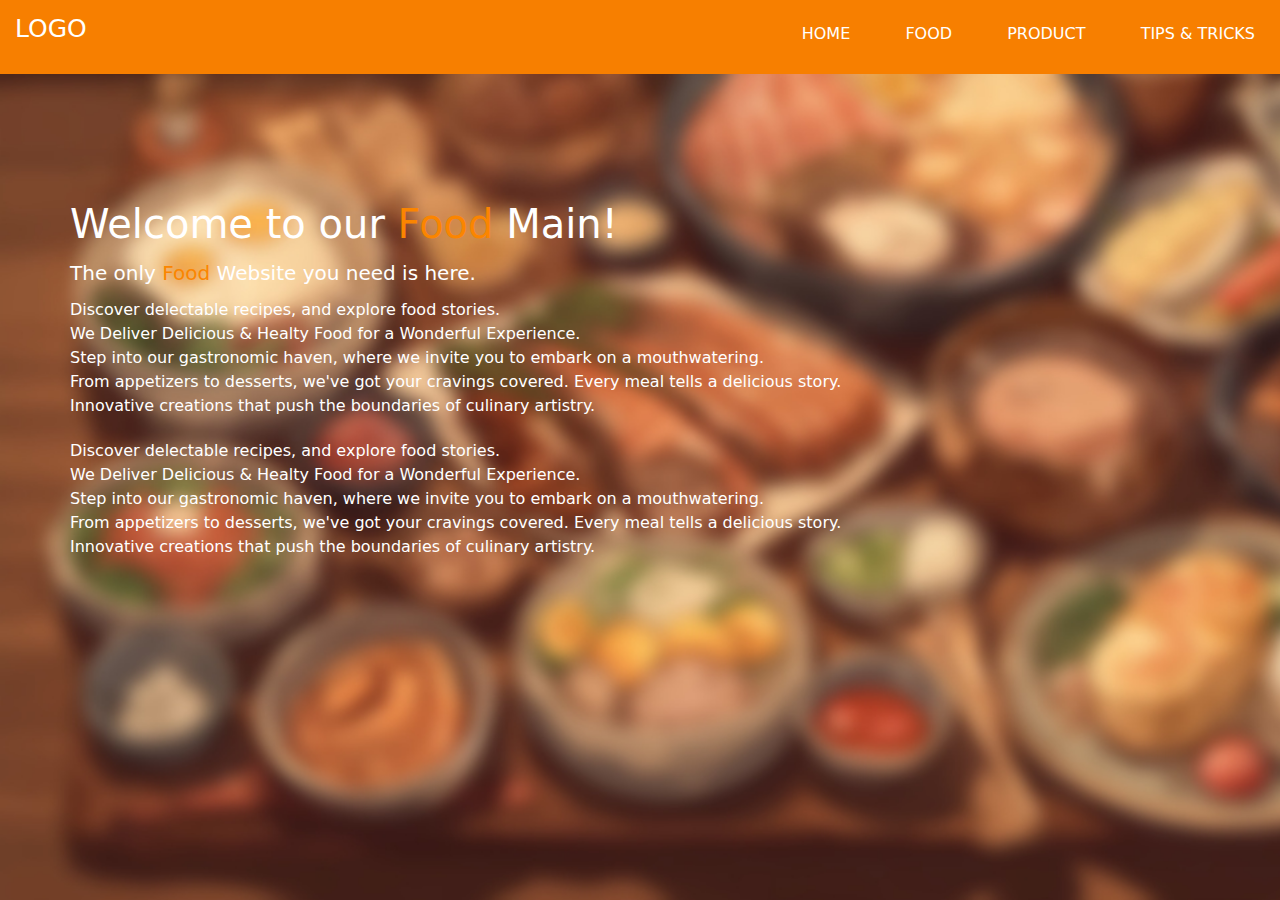
==== assets/html/main.html @ 7edc39aa "..." ====
<!DOCTYPE html>
<html lang="en">
    <head>
        <meta charset="UTF-8">
        <meta name="viewport" content="width=device-width, initial-scale=1.0">
        <!-- Css -->
        <link href="../css/main-style.css" rel="stylesheet">
        <!-- Bootstrap -->
        <link href="../css/bootstrap.css" rel="stylesheet">
        <title>Food And Products</title>
    </head>
    <body>
        <header>
            <nav>
                <a href="#" class="nav-logo">LOGO</a>
                <button class="menu-button" id="open-menu">&#9776;</button>
                <button class="menu-button-x" id="close-menu">&#x2612;</button> 
                <ul id="nav-ul">
                    <li><a href="#home" class="mHome">Home</a></li>
                    <li><a href="#">Food</a></li>
                    <li><a href="#">Product</a></li>
                    <li><a href="#">Tips & Tricks</a></li>
                </ul>
            </nav>  
        </header>
        <main id="home">
            <h1>Welcome to our <span>Food</span> Main!</h1>
            <h5>The only <span>Food</span> Website you need is here.</h5>
            <p>
                Discover delectable recipes, and explore food stories. <br> We Deliver Delicious & Healty Food for a Wonderful Experience.<br>Step into our gastronomic haven, where we invite you to embark on a mouthwatering. <br> From appetizers to desserts, we've got your cravings covered. Every meal tells a delicious story. <br> Innovative creations that push the boundaries of culinary artistry. <br>
            </p>
            <p>
                Discover delectable recipes, and explore food stories. <br> We Deliver Delicious & Healty Food for a Wonderful Experience.<br>Step into our gastronomic haven, where we invite you to embark on a mouthwatering. <br> From appetizers to desserts, we've got your cravings covered. Every meal tells a delicious story. <br> Innovative creations that push the boundaries of culinary artistry. <br>
            </p>
        </main>
        <script type="text/javascript" src="../js/script.js"></script>
    </body>
</html>
---- assets/css/main-style.css ----
* {
    margin: 0;
    padding: 0;
    box-sizing: border-box;
}

body {
    overflow-x: hidden;
    scroll-behavior: smooth;
    font-family: Arial, sans-serif;
}

/* ---------------------------- Header -----------------------------------*/

header {
    z-index: 1;
    position: fixed;
    top: 0;
    list-style-type: none;
    margin: 0;
    padding: 0;
    overflow: hidden;
    background-color: #f77f00;
    width: 100%;
}

/* ---------------------------- Nav Bar -----------------------------------*/

.menu-button, .menu-button-x {
    visibility: hidden;
}

nav ul {
    visibility: visible;
    padding-top: 10px;
    float: right;
}

li {
    list-style-type: none;
    display: inline-block;
}

li a {
    display: block;
    color: white;
    text-align: center;
    padding: 12px 25px;
    text-decoration: none;
    text-transform: uppercase;
}

.nav-logo {
    position: absolute;
    margin: 10px 0 0 15px;
    font-size: 25px;
    text-decoration: none;
    color: white;
    font-weight: 2;
}


li a:hover {
    transition: 0.2s;
    border-radius: 10px;
    transform: scale(1.2);
    z-index: 3;
}

/* ---------------------------- Home -----------------------------------*/

#home {
    padding: 200px 0 0 70px;
    color: white;
    text-transform: initial;
    background: url(../img/BackgroundFoodAnimeX.jpg); 
    background-repeat: no-repeat;
    background-size: cover;
    height: 100vh;
}

#home h1 {
    position: relative;
    padding-bottom: 5px;
    border-radius: 10px;
    animation: slideIn 0.8s ease;
}

#home h5, p{
    position: relative;
    animation: slideIn 1s ease;
    padding-bottom: 5px;
}

#home span {
    color:#fb8500;
}

#home img {
    border-radius: 25px;
}

/* ----------------------------------For Mobile Phone----------------------------------------- */
@media (max-width: 650px) {
    
    /* ---------------------------- Responsive Navbar --------------------------*/

    header {
        background-color: #f77f00;
        border-radius: 0 0 15px 15px;
    }

    .menu-button {
        margin-top: 3px;
        float: right;
        background: none;
        visibility: visible;
        border: none;
        color: white;
        font-size: 25px;
        cursor: pointer;
        padding: auto 50 50 10;
        margin-right: 12px;
    }

    .menu-button-x {
        margin-top: 3px;
        visibility: hidden;
        float: right;
        background: none;
        border: none;
        color: white;
        font-size: 25px;
        cursor: pointer;
        margin-right: 12px;
    }

    nav ul {
        background-color: #f77f00;
        float: none;
    }

    ul {
        display: none;
    }
    
    li { 
        list-style-type: none;
        display: block;
    }

    .nav-logo {
        position: inherit;
    }

    .mHome {
        margin-top: 35px;
    }

    #home {
        padding: 85px 0 0 10px;
        background: url(../img/BackgroundFoodAnimeX.jpg);
        background-size: cover;
        background-position: center;
        background-repeat: no-repeat;
    }
}

/* ---------------------------- Animation -----------------------------------*/

/* h1 and p animation */

@keyframes slideIn {
    from {left: 50px;}
    to {left: 0px;}
}
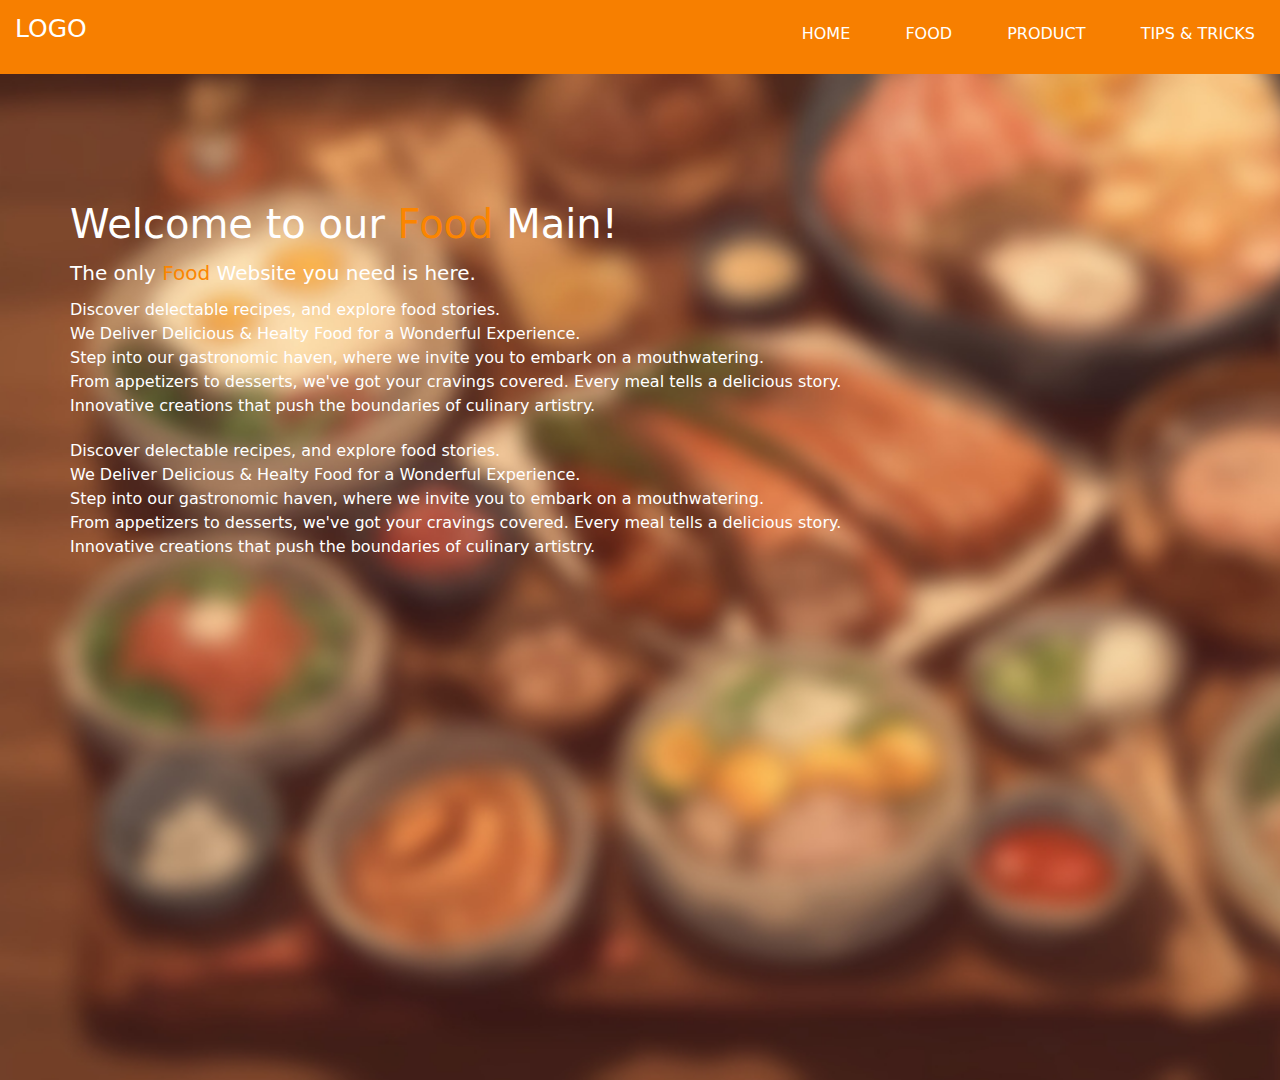
==== commit 5d07fd8d: "..." ====
--- a/assets/html/main.html
+++ b/assets/html/main.html
@@ -4,17 +4,16 @@
         <meta charset="UTF-8">
         <meta name="viewport" content="width=device-width, initial-scale=1.0">
         <!-- Css -->
-        <link href="../css/main-style.css" rel="stylesheet">
+        <link rel="stylesheet" href="../css/main-style.css">
         <!-- Bootstrap -->
-        <link href="../css/bootstrap.css" rel="stylesheet">
+        <link rel="stylesheet" href="../css/bootstrap.css">
         <title>Food And Products</title>
     </head>
     <body>
         <header>
             <nav>
                 <a href="#" class="nav-logo">LOGO</a>
-                <button class="menu-button" id="open-menu">&#9776;</button>
-                <button class="menu-button-x" id="close-menu">&#x2612;</button> 
+                <button class="menu-button" id="toggle-menu">&#9776;</button>
                 <ul id="nav-ul">
                     <li><a href="#home" class="mHome">Home</a></li>
                     <li><a href="#">Food</a></li>
--- a/assets/css/main-style.css
+++ b/assets/css/main-style.css
@@ -15,7 +15,7 @@
 
 header {
     z-index: 1;
-    position: fixed;
+    position: absolute;
     top: 0;
     list-style-type: none;
     margin: 0;
@@ -31,17 +31,20 @@
     visibility: hidden;
 }
 
+/* navbar, unordered list */
 nav ul {
     visibility: visible;
     padding-top: 10px;
     float: right;
 }
 
+/* list */
 li {
     list-style-type: none;
     display: inline-block;
 }
 
+/* list, a element hypertext  */
 li a {
     display: block;
     color: white;
@@ -51,6 +54,7 @@
     text-transform: uppercase;
 }
 
+/* navbar logo */
 .nav-logo {
     position: absolute;
     margin: 10px 0 0 15px;
@@ -60,7 +64,7 @@
     font-weight: 2;
 }
 
-
+/* When the user hover the list and a element */
 li a:hover {
     transition: 0.2s;
     border-radius: 10px;
@@ -70,6 +74,7 @@
 
 /* ---------------------------- Home -----------------------------------*/
 
+/* Our main content */
 #home {
     padding: 200px 0 0 70px;
     color: white;
@@ -77,9 +82,11 @@
     background: url(../img/BackgroundFoodAnimeX.jpg); 
     background-repeat: no-repeat;
     background-size: cover;
-    height: 100vh;
+    min-height: 120vh;
 }
 
+
+/* Our main content, heading 1 */
 #home h1 {
     position: relative;
     padding-bottom: 5px;
@@ -87,22 +94,27 @@
     animation: slideIn 0.8s ease;
 }
 
+/* Our main content, heading 1, paragraph */
 #home h5, p{
     position: relative;
     animation: slideIn 1s ease;
     padding-bottom: 5px;
 }
 
+
+/* Our main content, span HTML text Formatting */
 #home span {
     color:#fb8500;
 }
 
+/* Our main content, image */
 #home img {
     border-radius: 25px;
 }
 
 /* ----------------------------------For Mobile Phone----------------------------------------- */
-@media (max-width: 650px) {
+/* The mobile phone have max width 740px to change the value */
+@media (max-width: 740px) {
     
     /* ---------------------------- Responsive Navbar --------------------------*/
 
@@ -111,6 +123,7 @@
         border-radius: 0 0 15px 15px;
     }
 
+    /* open navbar icon  */
     .menu-button {
         margin-top: 3px;
         float: right;
@@ -124,40 +137,47 @@
         margin-right: 12px;
     }
 
-    .menu-button-x {
-        margin-top: 3px;
-        visibility: hidden;
-        float: right;
-        background: none;
-        border: none;
+    #nav-ul.show {
+        display: block;
         color: white;
-        font-size: 25px;
-        cursor: pointer;
-        margin-right: 12px;
+        text-align: center;
+        padding: 12px 25px;
+        text-decoration: none;
+        text-transform: uppercase;
     }
 
+    #toggle-menu.active {
+        display: block;
+    }
+
+    /* navbar, unordered list */
     nav ul {
         background-color: #f77f00;
         float: none;
     }
 
+    /* Unordered list */
     ul {
         display: none;
     }
     
+    /* List */
     li { 
         list-style-type: none;
         display: block;
     }
 
+    /* Navbar Logo */
     .nav-logo {
         position: inherit;
     }
 
+    /* HOME class "mHome" in navbar */
     .mHome {
         margin-top: 35px;
     }
 
+    /* Our main content */
     #home {
         padding: 85px 0 0 10px;
         background: url(../img/BackgroundFoodAnimeX.jpg);
